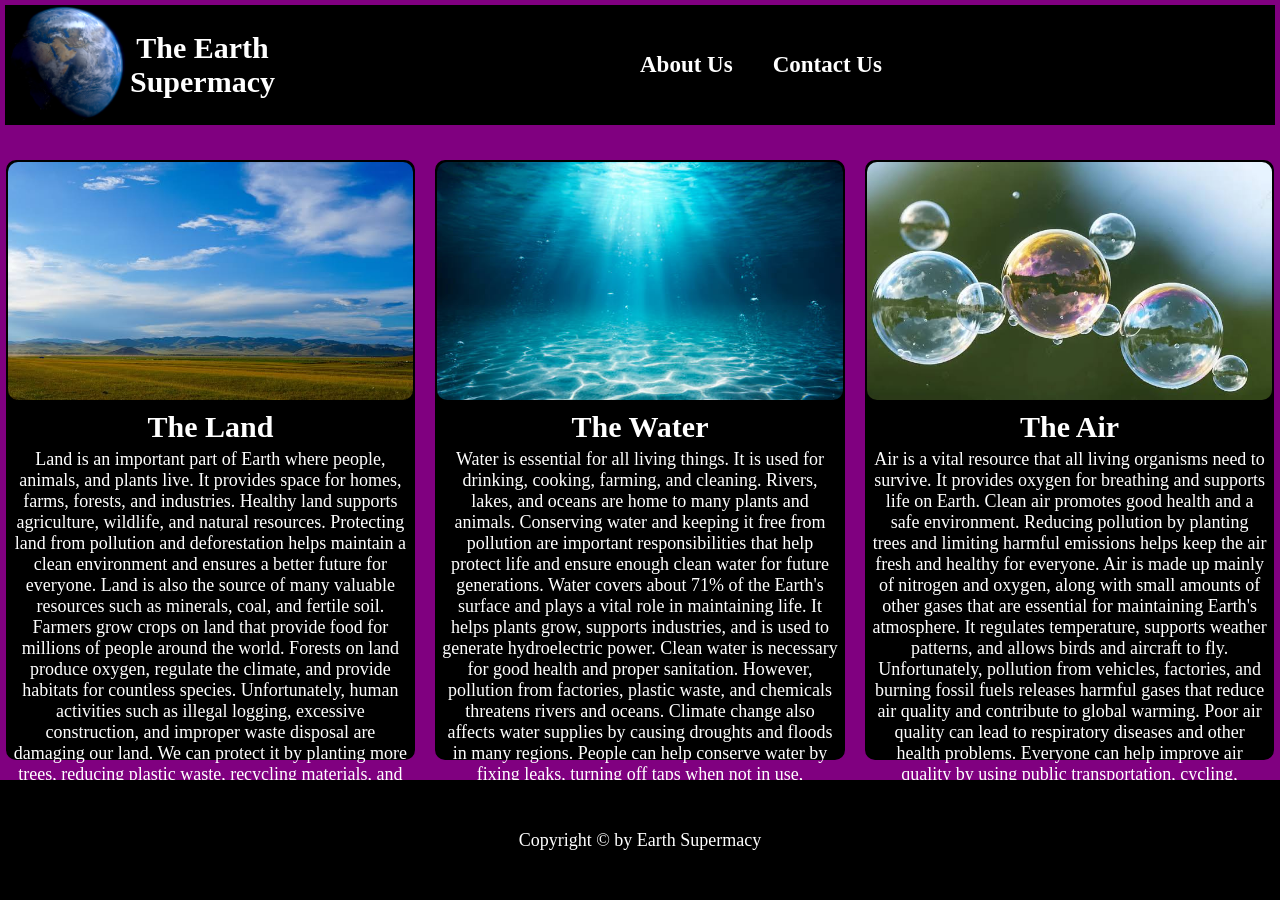
==== HTML/index.html @ 58a0d22f "Started my own site for my campus related to my field, trying my best" ====
<!DOCTYPE html>
<html lang="en">
<head>
    <meta charset="UTF-8">
    <meta name="viewport" content="width=device-width, initial-scale=1.0">
    <link rel="stylesheet" href="../CSS/style.css">
    <title>Document</title>
</head>
<body>

    <div class="header">
        <img src="../images/earth.png" alt="earth square" class="img1">
        <h2 class="Navh2"><a href="index.html" class="Navh2Link">The Earth <br>Supermacy</a></h2>

        <nav class="navLink">
            <a href="aboutUs.html" class="about">About Us</a>
            <a href="contactUs.html" class="contact">Contact Us</a>
        </nav>
    </div>

    <main class="main">
        <div class="container">
            <div class="div1">
                <div class="upper1">
                    <img src="../images/land.jpeg" alt="Earth Land" class="imgLand">
                </div>
                <div class="lower1">
                    <h2>The Land</h2>
                    <p>Land is an important part of Earth where people, animals, and plants live. It provides space for homes, farms, forests, and industries. Healthy land supports agriculture, wildlife, and natural resources. Protecting land from pollution and deforestation helps maintain a clean environment and ensures a better future for everyone.
                        Land is also the source of many valuable resources such as minerals, coal, and fertile soil. Farmers grow crops on land that provide food for millions of people around the world. Forests on land produce oxygen, regulate the climate, and provide habitats for countless species. Unfortunately, human activities such as illegal logging, excessive construction, and improper waste disposal are damaging our land. We can protect it by planting more trees, reducing plastic waste, recycling materials, and using land responsibly. Everyone has a role in preserving land because healthy land supports life, protects biodiversity, and contributes to a cleaner and more sustainable environment for future generations.
                    </p>
                </div>
            </div>

            <div class="div2">
                <div class="upper1">
                    <img src="../images/water.jpg" alt="water" class="imgWater">
                </div>
                <div class="lower1">
                    <h2>The Water</h2>
                    <p>Water is essential for all living things. It is used for drinking, cooking, farming, and cleaning. Rivers, lakes, and oceans are home to many plants and animals. Conserving water and keeping it free from pollution are important responsibilities that help protect life and ensure enough clean water for future generations.
                        Water covers about 71% of the Earth's surface and plays a vital role in maintaining life. It helps plants grow, supports industries, and is used to generate hydroelectric power. Clean water is necessary for good health and proper sanitation. However, pollution from factories, plastic waste, and chemicals threatens rivers and oceans. Climate change also affects water supplies by causing droughts and floods in many regions. People can help conserve water by fixing leaks, turning off taps when not in use, collecting rainwater, and avoiding unnecessary waste. Protecting water resources ensures that people, animals, and plants continue to have access to safe and clean water for many years to come.
                    </p>
                </div>
            </div>

            <div class="div3">
                <div class="upper1">
                    <img src="../images/air.jpeg" alt="Air Molecules" class="imgAir">
                </div>
                <div class="lower1">
                    <h2>The Air</h2>
                    <p>Air is a vital resource that all living organisms need to survive. It provides oxygen for breathing and supports life on Earth. Clean air promotes good health and a safe environment. Reducing pollution by planting trees and limiting harmful emissions helps keep the air fresh and healthy for everyone.
                        Air is made up mainly of nitrogen and oxygen, along with small amounts of other gases that are essential for maintaining Earth's atmosphere. It regulates temperature, supports weather patterns, and allows birds and aircraft to fly. Unfortunately, pollution from vehicles, factories, and burning fossil fuels releases harmful gases that reduce air quality and contribute to global warming. Poor air quality can lead to respiratory diseases and other health problems. Everyone can help improve air quality by using public transportation, cycling, planting trees, conserving energy, and reducing the use of fossil fuels. By protecting the air, we create a healthier environment, reduce the effects of climate change, and ensure a better quality of life for both present and future generations.
                    </p>
                </div>
            </div>
        </div>


    </main>

    <footer class="footer">
        <p>Copyright © by Earth Supermacy</p>
    </footer>

    <script src="../JS/script.js"></script>
</body>
</html>
---- CSS/style.css ----
*{
    margin: 0;
    padding: 0;
    box-sizing: border-box;   /* Added */
}

html,
body{
    height: 100%;
}

body{
    background-color: purple;

    display: flex;           
    flex-direction: column;  
    min-height: 100vh;       
}

.header{
    height: 120px;
    background-color: black;
    margin: 5px;

    position: relative;
    display: flex;
    align-items: center;
}

.img1{
    width: 120px;
    height: 120px;
}

.navLink{
    gap: 40px;
    display: flex;

    position: absolute;
    left: 50%;
}

.navLink a{
    color: white;
    text-decoration: none;
    font-weight: bold;
    background: transparent;
    font-size: 23px;
}

.main{
    flex: 1;
}

.footer{
    background-color: black;
    width: 100%;
    height: 120px;

    margin-top: auto;
    color: white;
    font-size: 30px;
    display: flex;
    /* text-align: center; */
    justify-content: center;
    align-items: center;
    /* padding-top: 50; */
}
.container{
    display: flex;
    gap: 20px;
    justify-content: center;
    align-items: center;
    margin-top: 30px;
    /* border: solid white; */
}

.div1,
.div2,
.div3{
    border: 2px solid black;
    width: 32%;
    height: 600px;
    background-color: black;

    transition: all 0.3s ease;
    cursor: pointer;

    border-radius: 10px;
}

.upper1{
    width: 100%;
    height: 40%;
    /* border: solid pink; */
}

.lower1{
    width: 100%;
    height: 58%;
    /* border: solid pink; */
    margin-top: 10px;
}

.imgLand{
    width: 100%;
    height: 100%;
    object-fit: cover;

    border-radius: 10px;
}

.imgWater{
    width: 100%;
    height: 100%;
    object-fit: cover;

    border-radius: 10px;
}

.imgAir{
    width: 100%;
    height: 100%;
    object-fit: cover;

    border-radius: 10px;
}

h2{
    color: white;
    text-align: center;
    font-size: 30px;
}

p{
    color: white;
    padding: 5px;
    font-size: 18px;
    text-align: center;
}

.div1:hover,
.div2:hover,
.div3:hover{
    transform: translateY(-10px) scale(1.03);
    border: 2px solid white;
    box-shadow: 0 0 15px white,
                0 0 30px white;
}

.about:hover,
.contact:hover{
    text-shadow: 0 0 5px white,
                 0 0 10px white,
                 0 0 20px white;

     transform: translateY(-3px) scale(1.03);            
}

.Navh2{
    color: white;
    padding: 5px;
}

.Navh2Link{
    text-decoration: none;
    color: white;
}

.Navh2Link:hover{
    text-shadow: 0 0 5px white,
                 0 0 10px white,
                 0 0 20px white;
}
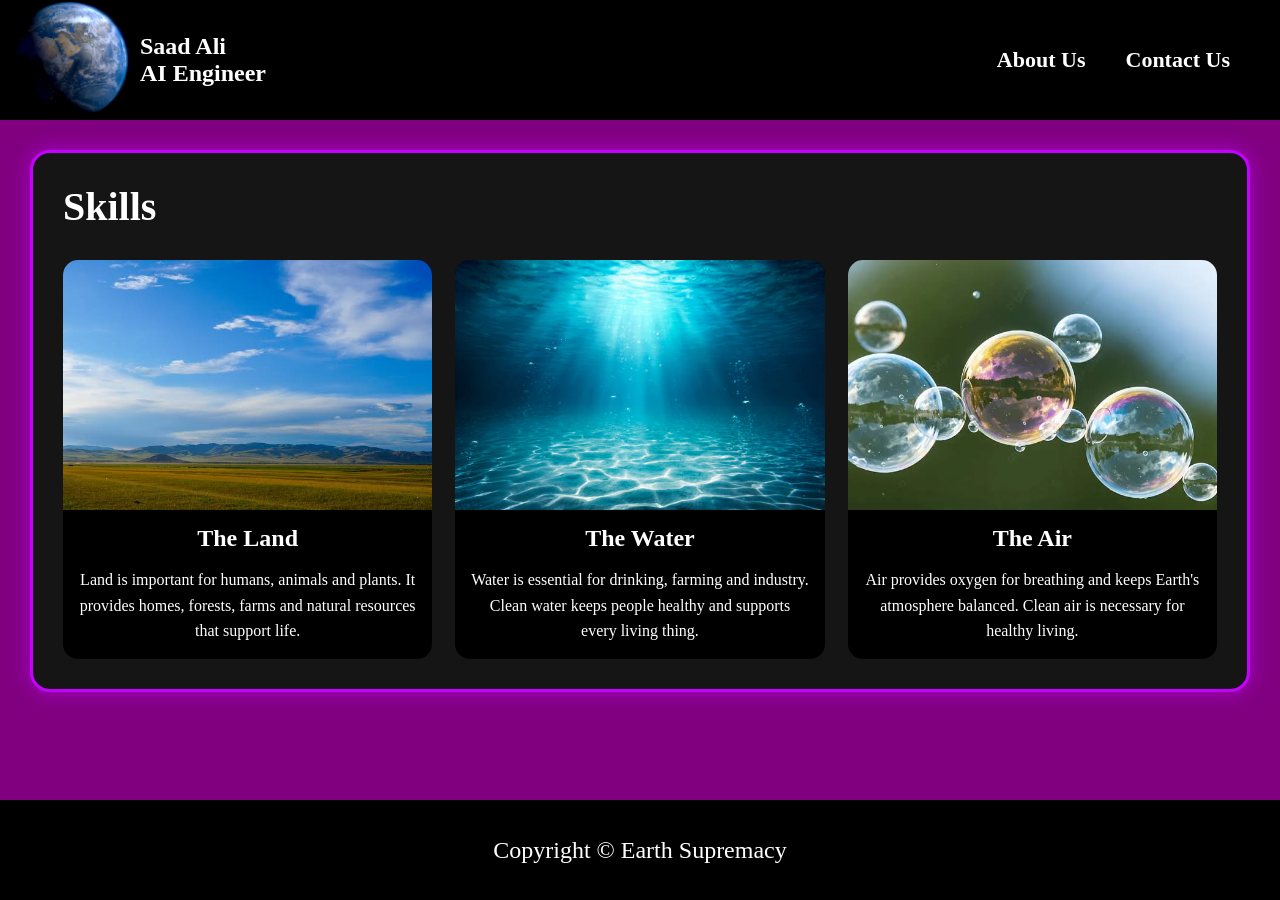
==== commit 4a69b127: "Some more chnages for better options" ====
--- a/HTML/index.html
+++ b/HTML/index.html
@@ -3,67 +3,95 @@
 <head>
     <meta charset="UTF-8">
     <meta name="viewport" content="width=device-width, initial-scale=1.0">
+    <title>Skills Portfolio</title>
+
     <link rel="stylesheet" href="../CSS/style.css">
-    <title>Document</title>
 </head>
 <body>
 
-    <div class="header">
-        <img src="../images/earth.png" alt="earth square" class="img1">
-        <h2 class="Navh2"><a href="index.html" class="Navh2Link">The Earth <br>Supermacy</a></h2>
+    <header class="header">
+
+        <img src="../images/earth.png" alt="Earth" class="img1">
+
+        <h2 class="Navh2">
+            <a href="index.html" class="Navh2Link">
+                Saad Ali <br>
+                AI Engineer
+            </a>
+        </h2>
 
         <nav class="navLink">
             <a href="aboutUs.html" class="about">About Us</a>
             <a href="contactUs.html" class="contact">Contact Us</a>
         </nav>
-    </div>
+
+    </header>
 
     <main class="main">
-        <div class="container">
-            <div class="div1">
-                <div class="upper1">
-                    <img src="../images/land.jpeg" alt="Earth Land" class="imgLand">
+
+        <section class="skills-section">
+
+            <h2 class="skillsH2">Skills</h2>
+
+            <div class="container">
+
+                <div class="div1">
+
+                    <div class="upper1">
+                        <img src="../images/land.jpeg" class="imgLand">
+                    </div>
+
+                    <div class="lower1">
+                        <h2>The Land</h2>
+
+                        <p>
+                            Land is important for humans, animals and plants. It provides homes, forests, farms and natural resources that support life.
+                        </p>
+                    </div>
+
                 </div>
-                <div class="lower1">
-                    <h2>The Land</h2>
-                    <p>Land is an important part of Earth where people, animals, and plants live. It provides space for homes, farms, forests, and industries. Healthy land supports agriculture, wildlife, and natural resources. Protecting land from pollution and deforestation helps maintain a clean environment and ensures a better future for everyone.
-                        Land is also the source of many valuable resources such as minerals, coal, and fertile soil. Farmers grow crops on land that provide food for millions of people around the world. Forests on land produce oxygen, regulate the climate, and provide habitats for countless species. Unfortunately, human activities such as illegal logging, excessive construction, and improper waste disposal are damaging our land. We can protect it by planting more trees, reducing plastic waste, recycling materials, and using land responsibly. Everyone has a role in preserving land because healthy land supports life, protects biodiversity, and contributes to a cleaner and more sustainable environment for future generations.
-                    </p>
+
+                <div class="div2">
+
+                    <div class="upper1">
+                        <img src="../images/water.jpg" class="imgWater">
+                    </div>
+
+                    <div class="lower1">
+                        <h2>The Water</h2>
+
+                        <p>
+                            Water is essential for drinking, farming and industry. Clean water keeps people healthy and supports every living thing.
+                        </p>
+                    </div>
+
                 </div>
+
+                <div class="div3">
+
+                    <div class="upper1">
+                        <img src="../images/air.jpeg" class="imgAir">
+                    </div>
+
+                    <div class="lower1">
+                        <h2>The Air</h2>
+
+                        <p>
+                            Air provides oxygen for breathing and keeps Earth's atmosphere balanced. Clean air is necessary for healthy living.
+                        </p>
+                    </div>
+
+                </div>
+
             </div>
 
-            <div class="div2">
-                <div class="upper1">
-                    <img src="../images/water.jpg" alt="water" class="imgWater">
-                </div>
-                <div class="lower1">
-                    <h2>The Water</h2>
-                    <p>Water is essential for all living things. It is used for drinking, cooking, farming, and cleaning. Rivers, lakes, and oceans are home to many plants and animals. Conserving water and keeping it free from pollution are important responsibilities that help protect life and ensure enough clean water for future generations.
-                        Water covers about 71% of the Earth's surface and plays a vital role in maintaining life. It helps plants grow, supports industries, and is used to generate hydroelectric power. Clean water is necessary for good health and proper sanitation. However, pollution from factories, plastic waste, and chemicals threatens rivers and oceans. Climate change also affects water supplies by causing droughts and floods in many regions. People can help conserve water by fixing leaks, turning off taps when not in use, collecting rainwater, and avoiding unnecessary waste. Protecting water resources ensures that people, animals, and plants continue to have access to safe and clean water for many years to come.
-                    </p>
-                </div>
-            </div>
-
-            <div class="div3">
-                <div class="upper1">
-                    <img src="../images/air.jpeg" alt="Air Molecules" class="imgAir">
-                </div>
-                <div class="lower1">
-                    <h2>The Air</h2>
-                    <p>Air is a vital resource that all living organisms need to survive. It provides oxygen for breathing and supports life on Earth. Clean air promotes good health and a safe environment. Reducing pollution by planting trees and limiting harmful emissions helps keep the air fresh and healthy for everyone.
-                        Air is made up mainly of nitrogen and oxygen, along with small amounts of other gases that are essential for maintaining Earth's atmosphere. It regulates temperature, supports weather patterns, and allows birds and aircraft to fly. Unfortunately, pollution from vehicles, factories, and burning fossil fuels releases harmful gases that reduce air quality and contribute to global warming. Poor air quality can lead to respiratory diseases and other health problems. Everyone can help improve air quality by using public transportation, cycling, planting trees, conserving energy, and reducing the use of fossil fuels. By protecting the air, we create a healthier environment, reduce the effects of climate change, and ensure a better quality of life for both present and future generations.
-                    </p>
-                </div>
-            </div>
-        </div>
-
+        </section>
 
     </main>
 
     <footer class="footer">
-        <p>Copyright © by Earth Supermacy</p>
+        Copyright © Earth Supremacy
     </footer>
 
-    <script src="../JS/script.js"></script>
 </body>
 </html>
--- a/CSS/style.css
+++ b/CSS/style.css
@@ -1,174 +1,148 @@
 *{
-    margin: 0;
-    padding: 0;
-    box-sizing: border-box;   /* Added */
-}
-
-html,
-body{
-    height: 100%;
+    margin:0;
+    padding:0;
+    box-sizing:border-box;
 }
 
 body{
-    background-color: purple;
-
-    display: flex;           
-    flex-direction: column;  
-    min-height: 100vh;       
+    background:purple;
+    display:flex;
+    flex-direction:column;
+    min-height:100vh;
 }
 
+/* HEADER */
+
 .header{
-    height: 120px;
-    background-color: black;
-    margin: 5px;
-
-    position: relative;
-    display: flex;
-    align-items: center;
+    height:120px;
+    background:black;
+    display:flex;
+    align-items:center;
+    position:relative;
+    padding:0 10px;
 }
 
 .img1{
-    width: 120px;
-    height: 120px;
+    width:120px;
+    height:120px;
+}
+
+.Navh2{
+    color:white;
+    margin-left:10px;
+}
+
+.Navh2Link{
+    color:white;
+    text-decoration:none;
+}
+
+.Navh2Link:hover{
+    text-shadow:0 0 10px white;
 }
 
 .navLink{
-    gap: 40px;
-    display: flex;
-
-    position: absolute;
-    left: 50%;
+    position:absolute;
+    right:50px;
+    display:flex;
+    gap:40px;
 }
 
 .navLink a{
-    color: white;
-    text-decoration: none;
-    font-weight: bold;
-    background: transparent;
-    font-size: 23px;
+    color:white;
+    text-decoration:none;
+    font-size:22px;
+    font-weight:bold;
 }
 
-.main{
-    flex: 1;
+.navLink a:hover{
+    text-shadow:0 0 10px white;
 }
 
-.footer{
-    background-color: black;
-    width: 100%;
-    height: 120px;
+/* MAIN */
 
-    margin-top: auto;
-    color: white;
-    font-size: 30px;
-    display: flex;
-    /* text-align: center; */
-    justify-content: center;
-    align-items: center;
-    /* padding-top: 50; */
+.main{
+    flex:1;
+    padding:30px;
 }
+
+/* SKILLS BOX */
+
+.skills-section{
+    background:#151515;
+    border:3px solid #c400ff;
+    border-radius:20px;
+    padding:30px;
+    box-shadow:0 0 20px rgba(196,0,255,.6);
+}
+
+.skillsH2{
+    color:white;
+    font-size:40px;
+    margin-bottom:30px;
+}
+
+/* CARDS */
+
 .container{
-    display: flex;
-    gap: 20px;
-    justify-content: center;
-    align-items: center;
-    margin-top: 30px;
-    /* border: solid white; */
+    display:flex;
+    gap:20px;
+    justify-content:space-between;
 }
 
 .div1,
 .div2,
 .div3{
-    border: 2px solid black;
-    width: 32%;
-    height: 600px;
-    background-color: black;
-
-    transition: all 0.3s ease;
-    cursor: pointer;
-
-    border-radius: 10px;
-}
-
-.upper1{
-    width: 100%;
-    height: 40%;
-    /* border: solid pink; */
-}
-
-.lower1{
-    width: 100%;
-    height: 58%;
-    /* border: solid pink; */
-    margin-top: 10px;
-}
-
-.imgLand{
-    width: 100%;
-    height: 100%;
-    object-fit: cover;
-
-    border-radius: 10px;
-}
-
-.imgWater{
-    width: 100%;
-    height: 100%;
-    object-fit: cover;
-
-    border-radius: 10px;
-}
-
-.imgAir{
-    width: 100%;
-    height: 100%;
-    object-fit: cover;
-
-    border-radius: 10px;
-}
-
-h2{
-    color: white;
-    text-align: center;
-    font-size: 30px;
-}
-
-p{
-    color: white;
-    padding: 5px;
-    font-size: 18px;
-    text-align: center;
+    width:32%;
+    background:black;
+    border-radius:15px;
+    overflow:hidden;
+    transition:.3s;
 }
 
 .div1:hover,
 .div2:hover,
 .div3:hover{
-    transform: translateY(-10px) scale(1.03);
-    border: 2px solid white;
-    box-shadow: 0 0 15px white,
-                0 0 30px white;
+    transform:translateY(-10px);
+    box-shadow:0 0 20px white;
 }
 
-.about:hover,
-.contact:hover{
-    text-shadow: 0 0 5px white,
-                 0 0 10px white,
-                 0 0 20px white;
-
-     transform: translateY(-3px) scale(1.03);            
+.upper1{
+    height:250px;
 }
 
-.Navh2{
-    color: white;
-    padding: 5px;
+.imgLand,
+.imgWater,
+.imgAir{
+    width:100%;
+    height:100%;
+    object-fit:cover;
 }
 
-.Navh2Link{
-    text-decoration: none;
-    color: white;
+.lower1{
+    padding:15px;
 }
 
-.Navh2Link:hover{
-    text-shadow: 0 0 5px white,
-                 0 0 10px white,
-                 0 0 20px white;
+.lower1 h2{
+    color:white;
+    text-align:center;
+    margin-bottom:15px;
+}
+
+.lower1 p{
+    color:white;
+    text-align:center;
+    line-height:1.6;
+}
+
+/* FOOTER */
+
+.footer{
+    background:black;
+    color:white;
+    height:100px;
+    display:flex;
+    justify-content:center;
+    align-items:center;
+    font-size:24px;
 }
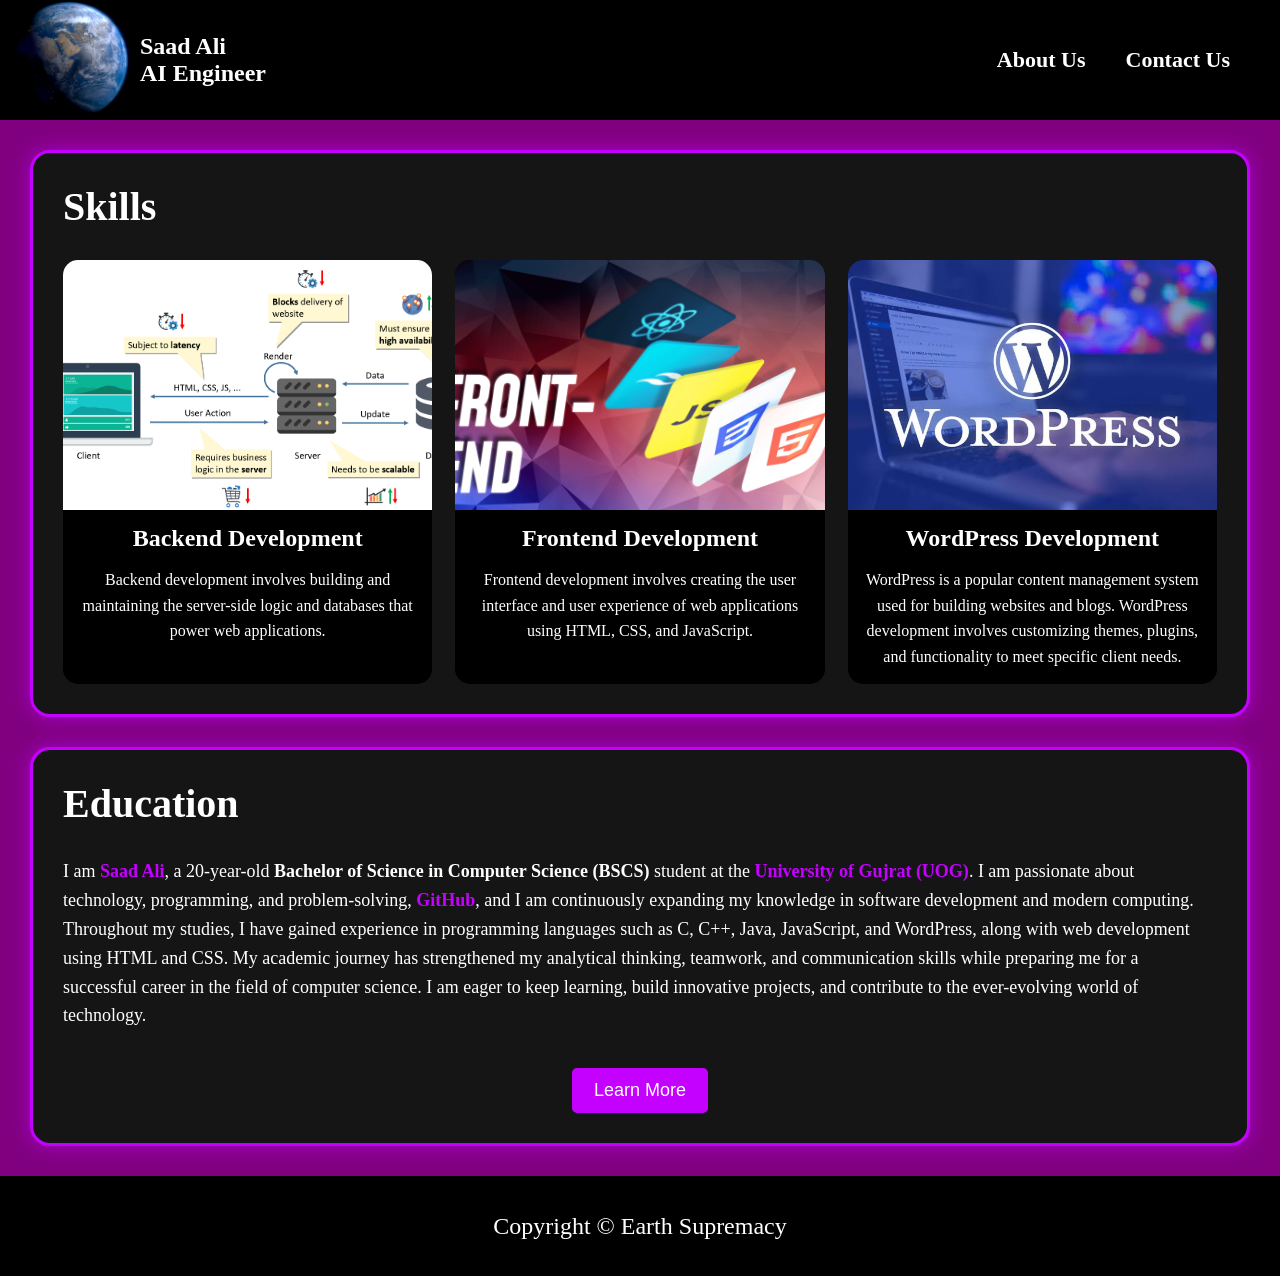
==== commit e98a18da: "Some more imporvements in the code by myslef about my ownslef, changing this site to, project of my " ====
--- a/HTML/index.html
+++ b/HTML/index.html
@@ -38,14 +38,14 @@
                 <div class="div1">
 
                     <div class="upper1">
-                        <img src="../images/land.jpeg" class="imgLand">
+                        <img src="../images/backend.png" class="imgLand">
                     </div>
 
                     <div class="lower1">
-                        <h2>The Land</h2>
+                        <h2>Backend Development</h2>
 
                         <p>
-                            Land is important for humans, animals and plants. It provides homes, forests, farms and natural resources that support life.
+                            Backend development involves building and maintaining the server-side logic and databases that power web applications.
                         </p>
                     </div>
 
@@ -54,14 +54,14 @@
                 <div class="div2">
 
                     <div class="upper1">
-                        <img src="../images/water.jpg" class="imgWater">
+                        <img src="../images/frontend.png" class="imgWater">
                     </div>
 
                     <div class="lower1">
-                        <h2>The Water</h2>
+                        <h2>Frontend Development</h2>
 
                         <p>
-                            Water is essential for drinking, farming and industry. Clean water keeps people healthy and supports every living thing.
+                            Frontend development involves creating the user interface and user experience of web applications using HTML, CSS, and JavaScript.
                         </p>
                     </div>
 
@@ -70,23 +70,26 @@
                 <div class="div3">
 
                     <div class="upper1">
-                        <img src="../images/air.jpeg" class="imgAir">
+                        <img src="../images/wrodpress.jpeg" class="imgAir">
                     </div>
 
                     <div class="lower1">
-                        <h2>The Air</h2>
+                        <h2>WordPress Development</h2>
 
                         <p>
-                            Air provides oxygen for breathing and keeps Earth's atmosphere balanced. Clean air is necessary for healthy living.
+                            WordPress is a popular content management system used for building websites and blogs. WordPress development involves customizing themes, plugins, and functionality to meet specific client needs.
                         </p>
                     </div>
-
                 </div>
-
             </div>
-
         </section>
 
+        <section class="education-sec">
+                <h2>Education</h2>
+                <p>I am <strong><a href="https://www.linkedin.com/in/saad-ali-028574352" target="_blank" class="linksaad">Saad Ali</a></strong>, a 20-year-old <strong>Bachelor of Science in Computer Science (BSCS)</strong> student at the <strong><a href="https://www.uog.edu.pk" target="_blank" class="linkUOG">University of Gujrat (UOG)</a></strong>. I am passionate about technology, programming, and problem-solving, <strong><a href="https://github.com/simplysaadali" target="_blank" class="linksaad">GitHub</a></strong>, and I am continuously expanding my knowledge in software development and modern computing. Throughout my studies, I have gained experience in programming languages such as C, C++, Java, JavaScript, and WordPress, along with web development using HTML and CSS. My academic journey has strengthened my analytical thinking, teamwork, and communication skills while preparing me for a successful career in the field of computer science. I am eager to keep learning, build innovative projects, and contribute to the ever-evolving world of technology.</p>
+                <br>
+                <button><a href="aboutUs.html"  class="linkBTN">Learn More</a></button>
+        </section>
     </main>
 
     <footer class="footer">
--- a/CSS/style.css
+++ b/CSS/style.css
@@ -11,8 +11,6 @@
     min-height:100vh;
 }
 
-/* HEADER */
-
 .header{
     height:120px;
     background:black;
@@ -59,14 +57,10 @@
     text-shadow:0 0 10px white;
 }
 
-/* MAIN */
-
 .main{
     flex:1;
     padding:30px;
 }
-
-/* SKILLS BOX */
 
 .skills-section{
     background:#151515;
@@ -81,8 +75,6 @@
     font-size:40px;
     margin-bottom:30px;
 }
-
-/* CARDS */
 
 .container{
     display:flex;
@@ -135,8 +127,6 @@
     line-height:1.6;
 }
 
-/* FOOTER */
-
 .footer{
     background:black;
     color:white;
@@ -145,4 +135,72 @@
     justify-content:center;
     align-items:center;
     font-size:24px;
+}
+
+.education-sec{
+    background:#151515;
+    border:3px solid #c400ff;
+    border-radius:20px;
+    padding:30px;
+    box-shadow:0 0 20px rgba(196,0,255,.6);
+    margin-top:30px;
+
+    display:flex;
+    flex-direction:column;
+}
+
+.education-sec h2{
+    color:white;
+    font-size:40px;
+    margin-bottom:30px;
+}
+
+.education-sec p{
+    color:white;
+    line-height:1.6;
+    font-size:18px;
+}
+
+.education-sec button{
+    background:#c400ff;
+    color:white;
+    border: 2px solid #c400ff;
+    padding:10px 20px;
+    font-size:18px;
+    border-radius:5px;
+    cursor:pointer;
+    margin-top:20px;
+
+    align-self:center;
+}
+
+.education-sec button:hover{
+    background:#a300cc;
+    transform:translateY(-5px);
+    box-shadow:0 0 10px white;
+}
+
+.linkUOG{
+    text-decoration:none;
+    color:#c400ff;
+}
+
+.linkUOG:hover{
+    text-shadow:0 0 10px white;
+    color: white;
+}
+
+.linkBTN{
+    text-decoration:none;
+    color:white;
+}
+
+.linksaad{
+    color:#c400ff;
+    text-decoration:none;
+}
+
+.linksaad:hover{
+    text-shadow:0 0 10px white;
+    color: white;   
 }
